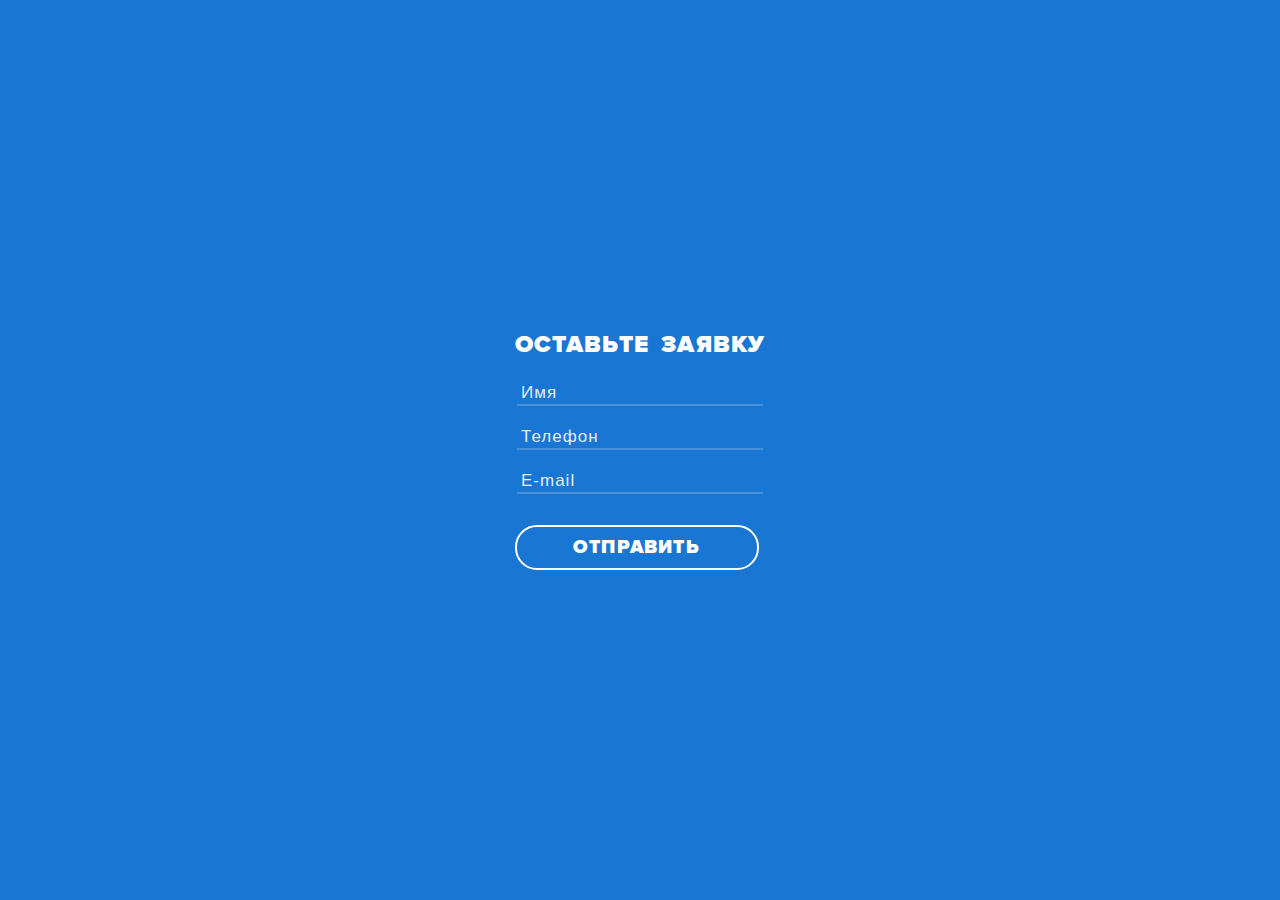
==== just_a_form/index.html @ 71fcc674 "just a form" ====
<!DOCTYPE html>
<html>
<head>
	<meta charset="utf-8">
	<title>Форма отправки</title>
<link rel="stylesheet" href="css/fonts.css">
<link rel="stylesheet" href="css/main.css">
</head>
<body>
	<form id="form" metod="post">
		<div class="text-center">
			<h4>ОСТАВЬТЕ ЗАЯВКУ</h4>
				<input type="text" name="name" placeholder="Имя" required><br>
				<input type="text" name="tel" placeholder="Телефон" required><br>
				<input type="text" name="email" placeholder="E-mail" required><br>
				<input type="submit" name="submit" id="button" value="ОТПРАВИТЬ">
		</div>
	</form>
	<script src="https://code.jquery.com/jquery-3.2.1.min.js"></script>
	<script src="common.js"></script>
</body>
</html>
---- just_a_form/css/fonts.css ----
@font-face{
			font-family:ProximaNovaBlack;
			src:url("../fonts/Proxima-Nova-Cyr/ProximaNovaOpenType/ProximaNova-Black.otf")format("opentype");
			font-style:normal;
			font-weight:normal;
		};
---- just_a_form/css/main.css ----
* {
		    margin: 0;
				padding: 0;
		    }
		
		html {
			height:100%;
		}
		
		body {
			height:100%;
			background-color: #1976d3;
			font-family: ProximaNovaBlack, sans-serif;
		}
		
		#form {
			display: flex;
			align-items: center;
		 	justify-content: center;
	        height: 100%;
		}	
		
		h4 {
			display:block;
			margin-bottom: 22px;
		}

		.text-center {
			color: white;
			font-size:24px;
			letter-spacing: 1.2px;
			word-spacing:5px; 
		}

		[type=text] {
			display:block;
			margin:0 auto;
			background-color: #1976d3;
			border:0;
			border-bottom:2px solid rgba(255,255,255,.2); 
			width: 246px;
			height:23px;
			line-height:23px;
			margin-bottom:-10px;
			color:rgba(255,255,255,.8);
			font-size:18px;
		}
		[type=submit] {
			width:244px;
			height:45px;
		  display:block;
		  padding:8px;
		  margin-top: 12px;
		  font: 19px/1.1px ProximaNovaBlack, sans-serif;
		  letter-spacing:1.2px;
		  color: white;
		  background-color: #1976d3;
		  text-align: center;
		  border:2px solid white;
		  border-radius: 22px;
		  cursor:pointer;
		}     

		::-webkit-input-placeholder {	
			font-size:17px;
			color:rgba(255,255,255,.9);
			letter-spacing:1px;
			padding-left:4px;
		}

		:focus::-webkit-input-placeholder {
			color: transparent
		}

		[type='text']:focus {
			outline: none;
			border-color:white;
		}

		[type='submit']:hover {
		 
		  -webkit-box-shadow: 0px 1px 0px rgba(0, 0, 0, 0.8);
		  -moz-box-shadow: 0px 1px 0px rgba(0, 0, 0, 0.8);
		  box-shadow: 0px 1px 0px rgba(0, 0, 0, 0.8);
		  
		  background-image: -webkit-linear-gradient(bottom, rgba(0, 0, 0, 0), rgba(0, 0, 0, 0.4));
		  background-image: -o-linear-gradient(bottom, rgba(0, 0, 0, 0), rgba(0, 0, 0, 0.4));
		  background-image: linear-gradient(to top, rgba(0, 0, 0, 0), rgba(0, 0, 0, 0.4));
		}

		[type='submit']:focus {
			outline: none;
			border-color:#1976d3 ;
		}
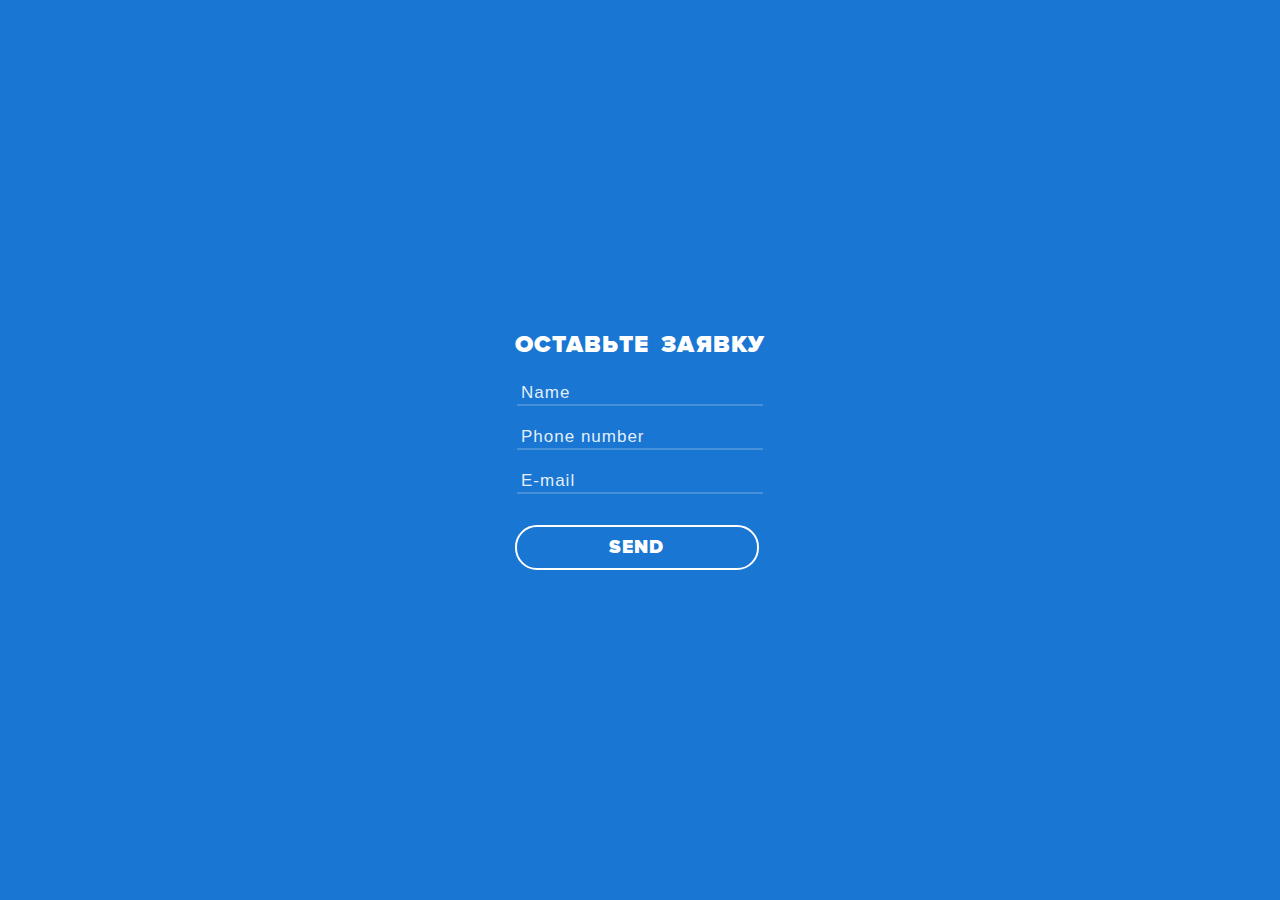
==== commit e96f8aad: "Update index.html" ====
--- a/just_a_form/index.html
+++ b/just_a_form/index.html
@@ -2,7 +2,7 @@
 <html>
 <head>
 	<meta charset="utf-8">
-	<title>Форма отправки</title>
+	<title>Request form</title>
 <link rel="stylesheet" href="css/fonts.css">
 <link rel="stylesheet" href="css/main.css">
 </head>
@@ -10,13 +10,13 @@
 	<form id="form" metod="post">
 		<div class="text-center">
 			<h4>ОСТАВЬТЕ ЗАЯВКУ</h4>
-				<input type="text" name="name" placeholder="Имя" required><br>
-				<input type="text" name="tel" placeholder="Телефон" required><br>
+				<input type="text" name="name" placeholder="Name" required><br>
+				<input type="text" name="tel" placeholder="Phone number" required><br>
 				<input type="text" name="email" placeholder="E-mail" required><br>
-				<input type="submit" name="submit" id="button" value="ОТПРАВИТЬ">
+				<input type="submit" name="submit" id="button" value="SEND">
 		</div>
 	</form>
 	<script src="https://code.jquery.com/jquery-3.2.1.min.js"></script>
 	<script src="common.js"></script>
 </body>
-</html>+</html>
--- a/just_a_form/css/main.css
+++ b/just_a_form/css/main.css
@@ -1,6 +1,6 @@
 		* {
-		    margin: 0;
-				padding: 0;
+		    	margin: 0;
+			padding: 0;
 		    }
 		
 		html {
@@ -48,17 +48,17 @@
 		[type=submit] {
 			width:244px;
 			height:45px;
-		  display:block;
-		  padding:8px;
-		  margin-top: 12px;
-		  font: 19px/1.1px ProximaNovaBlack, sans-serif;
-		  letter-spacing:1.2px;
-		  color: white;
-		  background-color: #1976d3;
-		  text-align: center;
-		  border:2px solid white;
-		  border-radius: 22px;
-		  cursor:pointer;
+		  	display:block;
+		  	padding:8px;
+		  	margin-top: 12px;
+		  	font: 19px/1.1px ProximaNovaBlack, sans-serif;
+		  	letter-spacing:1.2px;
+		  	color: white;
+		  	background-color: #1976d3;
+		  	text-align: center;
+		  	border:2px solid white;
+		  	border-radius: 22px;
+		  	cursor:pointer;
 		}     
 
 		::-webkit-input-placeholder {	
@@ -79,16 +79,16 @@
 
 		[type='submit']:hover {
 		 
-		  -webkit-box-shadow: 0px 1px 0px rgba(0, 0, 0, 0.8);
-		  -moz-box-shadow: 0px 1px 0px rgba(0, 0, 0, 0.8);
-		  box-shadow: 0px 1px 0px rgba(0, 0, 0, 0.8);
+		  	-webkit-box-shadow: 0px 1px 0px rgba(0, 0, 0, 0.8);
+		  	-moz-box-shadow: 0px 1px 0px rgba(0, 0, 0, 0.8);
+		  	box-shadow: 0px 1px 0px rgba(0, 0, 0, 0.8);
 		  
-		  background-image: -webkit-linear-gradient(bottom, rgba(0, 0, 0, 0), rgba(0, 0, 0, 0.4));
-		  background-image: -o-linear-gradient(bottom, rgba(0, 0, 0, 0), rgba(0, 0, 0, 0.4));
-		  background-image: linear-gradient(to top, rgba(0, 0, 0, 0), rgba(0, 0, 0, 0.4));
+		  	background-image: -webkit-linear-gradient(bottom, rgba(0, 0, 0, 0), rgba(0, 0, 0, 0.4));
+		  	background-image: -o-linear-gradient(bottom, rgba(0, 0, 0, 0), rgba(0, 0, 0, 0.4));
+		  	background-image: linear-gradient(to top, rgba(0, 0, 0, 0), rgba(0, 0, 0, 0.4));
 		}
 
 		[type='submit']:focus {
 			outline: none;
 			border-color:#1976d3 ;
-		}+		}
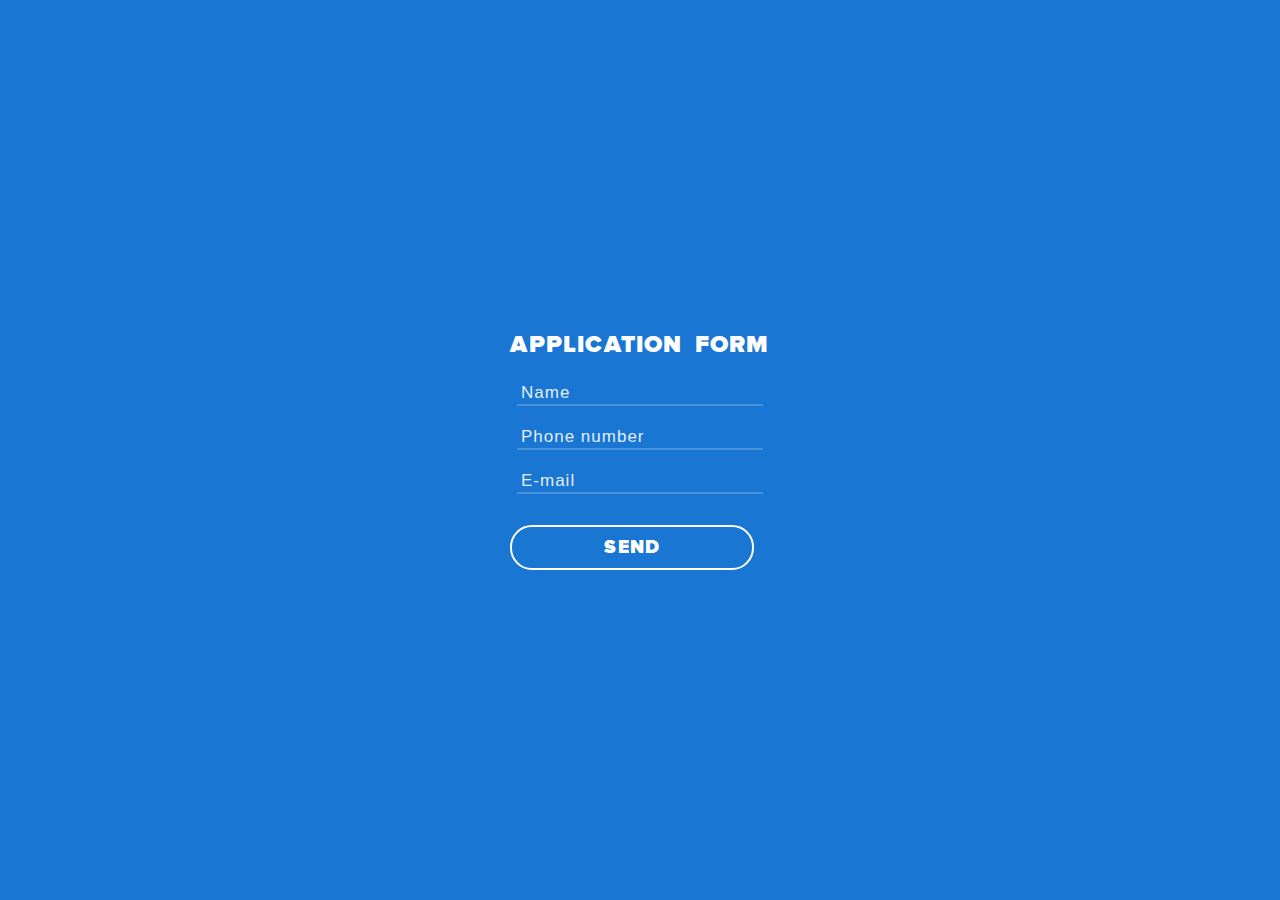
==== commit 82445727: "Update index.html" ====
--- a/just_a_form/index.html
+++ b/just_a_form/index.html
@@ -2,14 +2,14 @@
 <html>
 <head>
 	<meta charset="utf-8">
-	<title>Request form</title>
+	<title>Application form</title>
 <link rel="stylesheet" href="css/fonts.css">
 <link rel="stylesheet" href="css/main.css">
 </head>
 <body>
 	<form id="form" metod="post">
 		<div class="text-center">
-			<h4>ОСТАВЬТЕ ЗАЯВКУ</h4>
+			<h4>APPLICATION FORM</h4>
 				<input type="text" name="name" placeholder="Name" required><br>
 				<input type="text" name="tel" placeholder="Phone number" required><br>
 				<input type="text" name="email" placeholder="E-mail" required><br>
